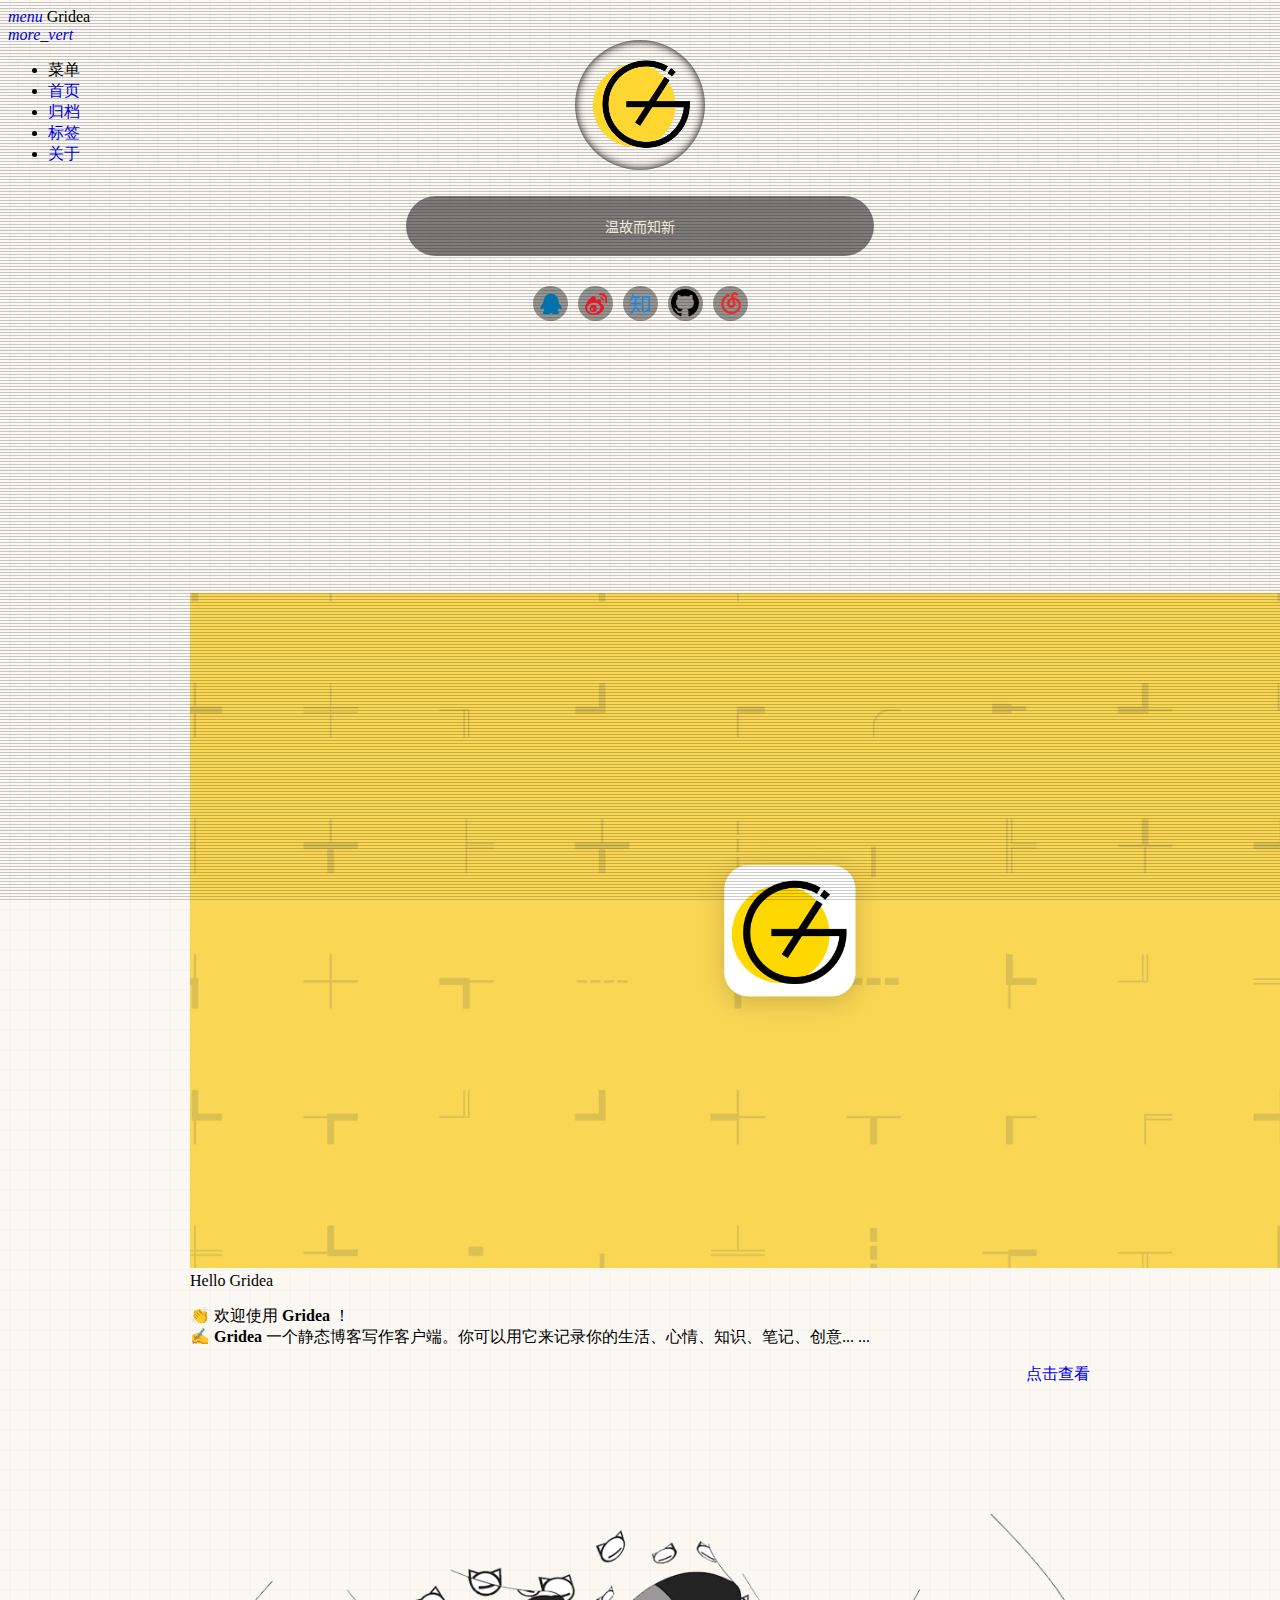
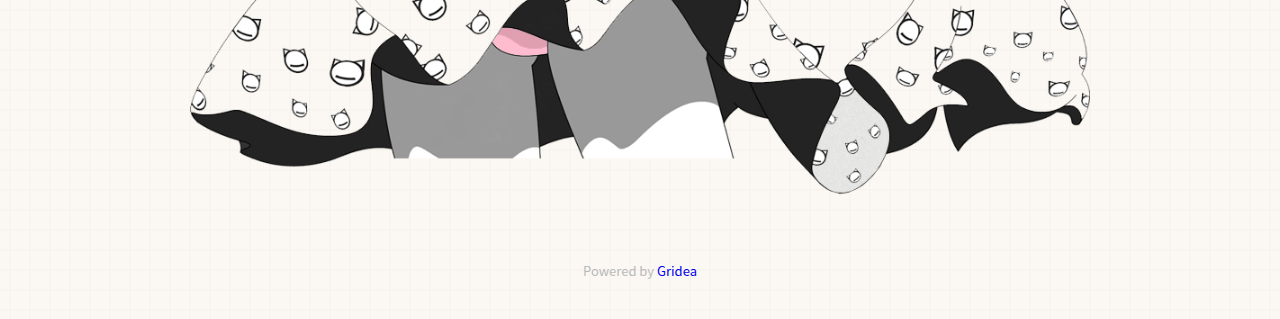
==== index.html @ 413b3cc8 "update from gridea: 2020-07-31 20:12:56" ====
<!DOCTYPE html>
<html lang="en">
<head>
    <meta charset="UTF-8">
    <title>Gridea</title>
    <meta name="viewport" content="width=device-width, initial-scale=1.0,maximum-scale=1.0, user-scalable=no"/>
    <meta http-equiv="X-UA-Compatible" content="IE=edge,chrome=1"/>
    <meta name="renderer" content="webkit">
    <meta http-equiv="Cache-Control" content="no-siteapp"/>
    <link rel="stylesheet" href="/styles/main.css">
    <link rel="stylesheet" href="//cdnjs.loli.net/ajax/libs/mdui/0.4.3/css/mdui.min.css">
    <link rel="stylesheet" href="/media/css/index.css">
    <link rel="stylesheet" href="/media/live2d/css/live2d.css" />
    
    <style>
        #centerbg{
            background-image: url(https://i.loli.net/2020/07/31/JaAkC8VSe7NzwIv.png);
        }
    </style>
</head>
<body class=" mdui-loaded">
<header class="mdui-toolbar mdui-color-theme mdui-appbar-fixed mdui-appbar-scroll-toolbar-hide" style="z-index: 1000">
    <a href="javascript:;" mdui-drawer="{target: '#left-drawer',overlay:true}" class="mdui-btn mdui-btn-icon"><i class="mdui-icon material-icons">menu</i></a>
    <span class="mdui-typo-title">Gridea</span>
    <div class="mdui-toolbar-spacer"></div>
<!--    <a href="javascript:history.go(0);" class="mdui-btn mdui-btn-icon"><i class="mdui-icon material-icons">search</i></a>-->
    <a href="javascript:;" class="mdui-btn mdui-btn-icon"><i class="mdui-icon material-icons">more_vert</i></a>
</header>
<div class="meteor">
    <div class="red" style="left:600px;"></div>
    <div class="orange" style="left:700px;"></div>
    <div class="yellow" style="left:900px;"></div>
    <div class="green" style="left:1100px;"></div>
    <div class="cyan" style="left:1260px;"></div>
    <div class="blue" style="left:1400px;"></div>
    <div class="purple" style="left:1500px;"></div>
    <div class="red" style="left:0px;"></div>
    <div class="orange" style="left:100px;"></div>
    <div class="yellow" style="left:300px;"></div>
    <div class="green" style="left:500px;"></div>
    <div class="cyan" style="left:660px;"></div>
    <div class="blue" style="left:800px;"></div>
    <div class="purple" style="left:900px;"></div>
    <div class="red" style="left:1200px;"></div>
    <div class="orange" style="left:1300px;"></div>
    <div class="yellow" style="left:1500px;"></div>
    <div class="green" style="left:1700px;"></div>
    <div class="cyan" style="left:1860px;"></div>
    <div class="blue" style="left:2000px;"></div>
    <div class="purple" style="left:2100px;"></div>
</div>
<div class="mdui-drawer mdui-color-white mdui-drawer-full-height mdui-drawer-close" id="left-drawer">
    <ul class="mdui-list">
        <li class="mdui-subheader">菜单</li>
        
        <li class="mdui-list-item mdui-ripple">
            <a href="/" class="mdui-list-item-content">首页</a>
        </li>
        
        <li class="mdui-list-item mdui-ripple">
            <a href="/archives" class="mdui-list-item-content">归档</a>
        </li>
        
        <li class="mdui-list-item mdui-ripple">
            <a href="/tags" class="mdui-list-item-content">标签</a>
        </li>
        
        <li class="mdui-list-item mdui-ripple">
            <a href="/post/about" class="mdui-list-item-content">关于</a>
        </li>
        
    </ul>
</div>

<div class="headertop filter-grid" style="height: auto">
    <figure id="centerbg" class="centerbg" style="">
        <div class="focusinfo">
            <div class="header-tou">
                <a href=">">
                    <img src="/images/avatar.png">
                </a>
            </div>
            <div class="header-info">
                <p>温故而知新</p>
            </div>
            <div class="top-social">
                
                <li>
                    <a href="&lt;a target=&#34;_blank&#34; href=&#34;http://wpa.qq.com/msgrd?v=3&amp;uin=3145743347&amp;site=qq&amp;menu=yes&#34;&gt;&lt;img border=&#34;0&#34; src=&#34;http://wpa.qq.com/pa?p=2:3145743347:51&#34; alt=&#34;点击这里给我发消息&#34; title=&#34;点击这里给我发消息&#34;/&gt;&lt;/a&gt;" target="_blank" title="Initiate chat ?">
                        <div class="www" id="qq"></div>
                    </a>
                </li>
                
                
                
                <li>
                    <a href="//weibo.com/Cancelleds" target="_blank" class="social-bili" title="weibo">
                        <div class="www" id="weibo"></div>
                    </a>
                </li>
                
                 
                <li>
                    <a href="zhihu.com/people/cancelled-77" target="_blank" class="social-bili" title="zhihu">
                        <div class="www" id="zhihu"></div>
                    </a>
                </li>
                
                
                
                <li>
                    <a href="https://github.com/REBIRTH-DEATH" target="_blank" class="social-wangyiyun" title="Twitter">
                        <div class="www" id="github"></div>
                    </a>
                </li>
                
                
                <li>
                    <a href="https://music.163.com/#/user/home?id=3219257647" target="_blank" class="social-wangyiyun" title="Twitter">
                        <div class="www" id="wangyiyun"></div>
                    </a>
                </li>
                
                

            </div>
        </div>
    </figure>
</div>
<div class="mdui-container">
    <div class="mdui-row mdui-row-gapless">
        <div class="k-container">
            <div class="head_card-offset"></div>
            <div class="head_card-offset"></div>
            
    <div class="mdui-card">
        <div class="mdui-card-media">
            <img src="https://rebirth-death.github.io/Blog.github.io//post-images/hello-gridea.png"/>
            <div class="mdui-card-media-covered">
                <div class="mdui-card-primary">
                    <div class="mdui-card-primary-title">Hello Gridea</div>
                    <div class="mdui-card-primary-subtitle"><p>👏  欢迎使用 <strong>Gridea</strong> ！<br>
✍️  <strong>Gridea</strong> 一个静态博客写作客户端。你可以用它来记录你的生活、心情、知识、笔记、创意... ...</p>
</div>
                </div>
                <div class="mdui-card-actions" style="float:right;">
                    <a href="https://rebirth-death.github.io/Blog.github.io/post/hello-gridea/" class="mdui-btn mdui-ripple mdui-ripple-white">点击查看</a>
                </div>
            </div>
        </div>
    </div>
    <div class="head_card-offset"></div>


        </div>
    </div>
    <div class="mdui-row">
    </div>
</div>
<footer class="mdui-container footer ">
    <div class="head_card-offset"></div>
    <div class="mdui-row mdui-row-gapless">
        <div class="k-container">
            <img width="100%" src="/media/img/skirt.png">
        </div>
    </div>

    <div class="site-info">
        Powered by <a href="https://github.com/getgridea/gridea" target="_blank">Gridea</a>
    </div>
</footer>
<div id="landlord" style="left:5px;bottom:0px;">
    <div class="message" style="opacity:0"></div>
    <canvas id="live2d" width="500" height="560" class="live2d"></canvas>
    <div class="live_talk_input_body">
        <div class="live_talk_input_name_body">
            <input name="name" type="text" class="live_talk_name white_input" id="AIuserName" autocomplete="off" placeholder="你的名字" />
        </div>
        <div class="live_talk_input_text_body">
            <input name="talk" type="text" class="live_talk_talk white_input" id="AIuserText" autocomplete="off" placeholder="要和我聊什么呀？"/>
            <button type="button" class="live_talk_send_btn" id="talk_send">发送</button>
        </div>
    </div>
    <input name="live_talk" id="live_talk" value="1" type="hidden" />
    <div class="live_ico_box">
        <div class="live_ico_item type_info" id="showInfoBtn"></div>
        <div class="live_ico_item type_talk" id="showTalkBtn"></div>
        <div class="live_ico_item type_music" id="musicButton"></div>
        <div class="live_ico_item type_youdu" id="youduButton"></div>
        <div class="live_ico_item type_quit" id="hideButton"></div>
        <input name="live_statu_val" id="live_statu_val" value="0" type="hidden" />
        <audio src="" style="display:none;" id="live2d_bgm" data-bgm="0" preload="none"></audio>
        <input name="live2dBGM" value="https://img.apa70.com/123.mp3" type="hidden">
        <input name="live2dBGM" value="https://img.apa70.com/123.mp3" type="hidden">
        <input id="duType" value="douqilai,l2d_caihong" type="hidden">
    </div>
</div>
<div id="open_live2d">召唤伊斯特瓦尔</div>
<script>
    var message_Path = '/media/live2d/';//资源目录，如果目录不对请更改
    var talkAPI = "";//如果有类似图灵机器人的聊天接口请填写接口路径
</script>
<!--<script src="/media/js/jquery-3.3.1.min.js"></script>-->
<script src="//apps.bdimg.com/libs/jquery/2.1.4/jquery.min.js"></script>
<script type="text/javascript" src="/media/live2d/js/live2d.js"></script>
<script type="text/javascript" src="/media/live2d/js/message.js"></script>

</body>
<script src="//cdnjs.loli.net/ajax/libs/mdui/0.4.3/js/mdui.min.js"></script>
<script src="/media/js/index.js"></script>
</html>
---- styles/main.css ----
body {
  background: #edeff0 url(../media/img/bg_01.jpg);
}
a {
  text-decoration: none;
}
.k-container {
  margin: 0 auto;
  width: 100%;
  max-width: 900px;
  flex-shrink: 0;
}
.head_card-offset {
  padding-top: 65px;
}
.site-info {
  position: relative;
  padding: 2.5%;
  text-align: center;
  font-size: 13px;
  color: #B9B9B9;
  font-family: -apple-system, BlinkMacSystemFont, Helvetica Neue, PingFang SC, Microsoft YaHei, Source Han Sans SC, Noto Sans CJK SC, WenQuanYi Micro Hei, sans-serif;
}
.doc-footer-nav {
  height: 96px;
}
.doc-footer-nav-left {
  text-align: left;
}
.doc-footer-nav-left,
.doc-footer-nav-right {
  height: 96px;
}
.doc-footer-nav-text {
  box-sizing: border-box;
  display: inline-block;
  font-size: 20px;
  font-weight: 500;
  -webkit-font-smoothing: antialiased;
  height: 100%;
  line-height: 24px;
  padding-top: 24px;
  width: 100%;
}
.doc-footer-nav-left .mdui-icon {
  float: left;
  margin-right: 10px;
}
.doc-footer-nav-text .mdui-icon {
  padding-top: 23px;
  width: 24px;
}
.doc-footer-nav-text .doc-footer-nav-direction {
  font-size: 15px;
  line-height: 18px;
  margin-bottom: 1px;
  opacity: 0.55;
}
.doc-footer-nav-left .doc-footer-nav-chapter {
  margin-left: 34px;
}
.doc-footer-nav-right .mdui-icon {
  float: right;
  margin-left: 10px;
}
.doc-footer-nav-right {
  text-align: right;
}
.doc-footer-nav-left,
.doc-footer-nav-right {
  height: 96px;
}
.doc-footer-nav-text {
  box-sizing: border-box;
  display: inline-block;
  font-size: 20px;
  font-weight: 500;
  -webkit-font-smoothing: antialiased;
  height: 100%;
  line-height: 24px;
  padding-top: 24px;
  width: 100%;
}
.doc-footer-nav-text .doc-footer-nav-direction {
  font-size: 15px;
  line-height: 18px;
  margin-bottom: 1px;
  opacity: 0.55;
}
.doc-footer-nav-right .doc-footer-nav-chapter {
  margin-right: 34px;
}

    .header {background-image: url(https://i.loli.net/2020/07/31/JaAkC8VSe7NzwIv.png);}
    .index-img{ background-image: url(https://i.loli.net/2020/07/31/JaAkC8VSe7NzwIv.png);}
    
      .v {
        display: none;
      }
---- media/css/index.css ----
.mdui-drawer{
    background-color: #edeff0;
    background: url(../img/bg_01.jpg);
}

.head_card-offset{
    padding-top: 65px;
}

/*.centerbg:before{
    content: ' ';
    position: fixed;
    z-index: -1;
    top: 0;
    right: 0;
    bottom: 0;
    left: 0;
    background: url(../img/centerbg.jpg) center 0 no-repeat;
    background-size: cover;
}*/

.centerbg{
    background-image: url(../img/centerbg.jpg);
    margin:0;
    background-attachment: fixed;
    background-size: cover;
    background-position: 80%;
}

.focusinfo {
    position: relative;
    max-width: 800px;
    padding: 0 10px;
    top: 49.3%;
    left: 50%;
    /*transform: translate(-50%,-50%);*/
    -webkit-transform: translate(-50%, -50%);
    text-align: center;
    z-index: 99;
    /*-webkit-transition: .4s ease all;*/
    /*-moz-transition: .4s ease all;*/
    /*-o-transition: .4s ease all;*/
    transition: .4s ease all;
}

.focusinfo .header-tou img {
    box-shadow: inset 0 0 10px #000;
    padding: 5px;
    opacity: 1;
    transform: rotate(0deg);
    -webkit-transform: rotate(0deg);
    -moz-transform: rotate(0deg);
    -o-transform: rotate(0deg);
    -ms-transform: rotate(0deg);
    transition: all ease 1s;
    -webkit-transition: all ease 1s;
    -moz-transition: all ease 1s;
    -o-transition: all ease 1s;
    width: 130px;
    height: auto;
    padding: 2px;
    border-radius: 100%;
}

.header-info {
    width: 60%;
    margin: auto;
    font-size: 14px;
    color: #EAEADF;
    background: rgba(0, 0, 0, 0.5);
    padding: 15px 25px;
    margin-top: 22px;
    font-family: -apple-system,BlinkMacSystemFont,Helvetica Neue,PingFang SC,Microsoft YaHei,Source Han Sans SC,Noto Sans CJK SC,WenQuanYi Micro Hei,sans-serif;
    letter-spacing: 0;
    line-height: 30px;
    border-radius: 50px;
}

.header-info p {
    margin: 0;
}

.top-social {
    height: 32px;
    margin-top: 30px;
    margin-left: 10px;
    list-style: none;
    display: inline-block;
    font-family: -apple-system,BlinkMacSystemFont,Helvetica Neue,PingFang SC,Microsoft YaHei,Source Han Sans SC,Noto Sans CJK SC,WenQuanYi Micro Hei,sans-serif;
}

.top-social li {
    float: left;
    margin-right: 10px;
}

.www {
    width: 35px;
    height: 35px;
    background: rgba(0,0,0,0.4);
    border-radius: 100%;
}

*{
    box-sizing: border-box;
}

#qq {
    background-image: url(../img/icons.png);
    background-position: -290px -35px;
}

#bilibili {
    background-image: url(../img/icons.png);
    background-position: -150px 0px;
}
#zhihu{
    background-image: url(../img/icons.png);
    background-position: -223px -144px;
}
#steam {
    background-image: url(../img/icons.png);
    background-position: -150px -144px;
}
#weibo{
    background-image: url(../img/icons.png);
    background-position: -185px -70px;
}

#github{
    background-image: url(../img/icons.png);
    background-position: -258px -144px
}

#wangyiyun{
    background-image: url(../img/icons.png);
    background-position: -291px -144px
}

#qidian{
    background-image: url(../img/icons.png);
    background-position: -322px -144px
}

.site-info {
    position: relative;
    padding: 2.5%;
    text-align: center;
    font-size: 13px;
    color: #B9B9B9;
    font-family: -apple-system,BlinkMacSystemFont,Helvetica Neue,PingFang SC,Microsoft YaHei,Source Han Sans SC,Noto Sans CJK SC,WenQuanYi Micro Hei,sans-serif;

}

.headertop.filter-grid::before
{
    content: "";
    position: absolute;
    top: 0;
    bottom: 0;
    left: 0;
    right: 0;
    z-index: 3;
    background-attachment: fixed;
    background-image: url(../img/grid.png);
}

/* 首页流星 */
.meteor {
    width: 100%;
    height: 100vh;
    position: absolute;
    top: 0;
    left: 0;
    overflow: hidden;
}
.meteor div {
    width:4px;
    height:4px;
    position:relative;
    border-radius:4px;
    opacity:0;
    z-index: 11;
}
.meteor div:after {
    width:100px;
    height:100px;
    content:"";
    display:block;
    transform:rotate(45deg);
    position:relative;
    top:-48px;
    left:22px
}
.meteor .red {
    background:#ff3030;
    top:0;
    left:600px;
    animation:meteor 1.95s infinite linear;
    animation-delay:.15s;
}
.meteor .red:after {
    border-left:1px solid #ff3030
}
.meteor .orange {
    background:#cd6600;
    top:30px;
    left:700px;
    animation:meteor 2.25s infinite linear;
    animation-delay:.35s;
}
.meteor .orange:after {
    border-left:1px solid #cd6600
}
.meteor .yellow {
    background:#ffd700;
    top:20px;
    left:900px;
    animation:meteor 2s infinite linear;
    animation-delay:.55s
}
.meteor .yellow:after {
    border-left:1px solid #ffd700
}
.meteor .green {
    background:#7fff00;
    top:0;
    left:1100px;
    animation:meteor 2.3s infinite linear;
    animation-delay:.75s
}
.meteor .green:after {
    border-left:1px solid #7fff00
}
.meteor .cyan {
    background:#6ca6cd;
    top:30px;
    left:1260px;
    animation:meteor 2.05s infinite linear;
    animation-delay:.95s
}
.meteor .cyan:after {
    border-left:1px solid #6ca6cd
}
.meteor .blue {
    background:#4169e1;
    top:40px;
    left:1400px;
    animation:meteor 1.55s infinite linear;
    animation-delay:1.15s
}
.meteor .blue:after {
    border-left:1px solid #4169e1
}
.meteor .purple {
    background:#9932cc;
    top:20px;
    left:1500px;
    animation:meteor 2.3s infinite linear;
    animation-delay:1.85s
}
.meteor .purple:after {
    border-left:1px solid #9932cc
}
@keyframes meteor {
    0% {
        opacity:0;
        transform:scale(0) translate(0, 0)
    }
    50% {
        opacity:1;
        transform:scale(1) translate(-30vh, 30vh)
    }
    100% {
        opacity:0;
        transform:scale(1) translate(-100vh, 100vh)
    }
}

/*
    background-image: url(https://myblogpic.b0.upaiyun.com/2018/04/2018040713220825.jpg);
    height: 973px;
    margin: 0;
    height: 300px;
    background-attachment: scroll;
    background-size: cover;
*/
---- media/live2d/css/live2d.css ----
#landlord {
    user-select: none;
    position: fixed;
    left: 5px;
    bottom: 0;
    width: 250px;
    height: 280px;
    z-index: 10000;
    font-size: 0;
    /*transition: all .3s ease-in-out;*/
	display:none;
}
#open_live2d{
	border: 2px solid rgba(75,127,199,0.9);
    border-radius: 2px;
    background-color: rgba(74, 59, 114,0.9);
	padding:2px 10px;
	color:#fff;
	height:24px;
	line-height:24px;
	font-size:12px;
	position:fixed;
	right:5px;
	bottom:5px;
	z-index:10000;
	cursor:pointer;
	display:none;
}
#showInfoBtn{
 	display:none;
}
#live2d {
	width: 250px;
    height: 280px;
    position: relative;
	z-index:3;
}

.message {
    opacity: 0;
    color: #fff;
	box-sizing: border-box;
    width: 250px;
    height: auto;
    margin: auto;
    padding: 7px;
    bottom: 280px;
    left: 0px;
    text-align: center;
    border: 2px solid rgba(75,127,199,0.9);
    border-radius: 5px;
    background-color: rgba(74, 59, 114,0.9);
    font-size: 13px;
    font-weight: 400;
    text-overflow: ellipsis;
    text-transform: uppercase;
    overflow: hidden;
    position: absolute;
    /*animation-delay: 5s;
    animation-duration: 50s;
    animation-iteration-count: infinite;
    animation-name: shake;
    animation-timing-function: ease-in-out;*/
}
.live_talk_input_body{
	position:absolute;
	bottom:15px;
	left:0;
	width:250px;
	display:none;
	z-index:4;
}
.live_talk_input_text_body{
	width:250px;
	box-sizing:border-box;
	height:28px;
	border: 2px solid rgb(223, 179, 241);
    border-radius: 5px;
    background-color: rgba(74, 59, 114,0.9);
}
.live_talk_input_name_body{
	width:70px;
	box-sizing:border-box;
	height:24px;
	border: 2px solid rgb(223, 179, 241);
    border-radius: 5px;
    background-color: rgba(74, 59, 114,0.9);
	margin-bottom:3px;
}
.live_talk_name{
	background-color:transparent;
	border:0px;
	margin:0;
	width:66px;
	height:20px;
	line-height:20px;
	text-align:center;
	font-size:12px;
	color:#fff;
	outline:none;
	box-sizing:border-box;
	padding:0 3px;
}
.live_talk_talk{
	background-color:transparent;
	border:0px;
	margin:0;
	width:206px;
	height:24px;
	line-height:24px;
	text-align:left;
	font-size:12px;
	color:#fff;
	outline:none;
	box-sizing:border-box;
	padding:0 3px;
	float:left;
}
.live_talk_send_btn{
	background-color:transparent;
	color:#fff;
	border:0px;
	cursor:pointer;
	padding:0 4px;
	border-left:1px solid #fff;
	font-size:12px;
	float:right;
	height:18px;
	line-height:18px;
	outline:none;
	margin:3px 0 0 0;
}
.white_input:-moz-placeholder { /* Mozilla Firefox 4 to 18 */
    color: #E4E4E4;  
	opacity: 1;
}
 
.white_input::-moz-placeholder {  /* Mozilla Firefox 19+*/ 
    color: #E4E4E4;
	opacity: 1;
}
 
.white_input:-ms-input-placeholder {
    color: #E4E4E4;
}
 
.white_input::-webkit-input-placeholder {
    color: #E4E4E4;
}


.hide-button {
    position: absolute;
    top: 10px;
    right: 0;
    /* bottom: 30px; */
    display: none;
    overflow: hidden;
    /* padding: 4px; */
    width: 60px;
    height: 20px;
    border: 1px solid rgba(255,137,255,.4);
    border-radius: 12px;
    background: rgba(255,137,255,.2);
    box-shadow: 0 3px 15px 2px rgba(255,137,255,.4);
    text-align: center;
    font-size: 12px;
    cursor: pointer;
}

.hide-button:hover {
    border: 1px solid #f4a7b9;
    background: #f4f6f8;
}
.live_ico_box{
	width:15px;
	position:absolute;
	z-index:5;
	right:0;
	top:10px;
	opacity:0.9;
}
.live_ico_item{
	width:15px;
	height: 20px;
	cursor:pointer;
	background-position:center center;
	background-repeat:no-repeat;
	background-size:15px;
}
.live_ico_item.type_talk{
	background-image:url(../images/talk.png);
}
.live_ico_item.type_quit{
	background-image:url(../images/quite.png);
}
.live_ico_item.type_info{
	background-image:url(../images/info.png);
}
.live_ico_item.type_music{
	background-image:url(../images/music.png);
}
.live_ico_item.type_youdu{
	background-image:url(../images/youdu.png);
}
.live_ico_item.type_music.play{
	background-image:url(../images/pasue.png);
}
.live_ico_item.type_youdu.doudong{
    -webkit-animation-name: shake-little;
    -ms-animation-name: shake-little;
    animation-name: shake-little;
    -webkit-animation-duration: 100ms;
    -ms-animation-duration: 100ms;
    animation-duration: 100ms;
    -webkit-animation-iteration-count: infinite;
    -ms-animation-iteration-count: infinite;
    animation-iteration-count: infinite;
    -webkit-animation-timing-function: ease-in-out;
    -ms-animation-timing-function: ease-in-out;
    animation-timing-function: ease-in-out;
    -webkit-animation-delay: 0s;
    -ms-animation-delay: 0s;
    animation-delay: 0s;
    -webkit-animation-play-state: running;
    -ms-animation-play-state: running;
    animation-play-state: running
}
.douqilai,.douqilai *{
    animation: shake-it .5s reverse infinite cubic-bezier(0.68, -0.55, 0.27, 1.55);
}
.l2d_caihong{
    animation: rainbow 1.5s infinite;
}
@media (max-width: 860px) {
    #landlord {
        display: none!important;
    }
}

@keyframes shake {
    2% {
        transform: translate(0.5px, -1.5px) rotate(-0.5deg);
    }

    4% {
        transform: translate(0.5px, 1.5px) rotate(1.5deg);
    }

    6% {
        transform: translate(1.5px, 1.5px) rotate(1.5deg);
    }

    8% {
        transform: translate(2.5px, 1.5px) rotate(0.5deg);
    }

    10% {
        transform: translate(0.5px, 2.5px) rotate(0.5deg);
    }

    12% {
        transform: translate(1.5px, 1.5px) rotate(0.5deg);
    }

    14% {
        transform: translate(0.5px, 0.5px) rotate(0.5deg);
    }

    16% {
        transform: translate(-1.5px, -0.5px) rotate(1.5deg);
    }

    18% {
        transform: translate(0.5px, 0.5px) rotate(1.5deg);
    }

    20% {
        transform: translate(2.5px, 2.5px) rotate(1.5deg);
    }

    22% {
        transform: translate(0.5px, -1.5px) rotate(1.5deg);
    }

    24% {
        transform: translate(-1.5px, 1.5px) rotate(-0.5deg);
    }

    26% {
        transform: translate(1.5px, 0.5px) rotate(1.5deg);
    }

    28% {
        transform: translate(-0.5px, -0.5px) rotate(-0.5deg);
    }

    30% {
        transform: translate(1.5px, -0.5px) rotate(-0.5deg);
    }

    32% {
        transform: translate(2.5px, -1.5px) rotate(1.5deg);
    }

    34% {
        transform: translate(2.5px, 2.5px) rotate(-0.5deg);
    }

    36% {
        transform: translate(0.5px, -1.5px) rotate(0.5deg);
    }

    38% {
        transform: translate(2.5px, -0.5px) rotate(-0.5deg);
    }

    40% {
        transform: translate(-0.5px, 2.5px) rotate(0.5deg);
    }

    42% {
        transform: translate(-1.5px, 2.5px) rotate(0.5deg);
    }

    44% {
        transform: translate(-1.5px, 1.5px) rotate(0.5deg);
    }

    46% {
        transform: translate(1.5px, -0.5px) rotate(-0.5deg);
    }

    48% {
        transform: translate(2.5px, -0.5px) rotate(0.5deg);
    }

    50% {
        transform: translate(-1.5px, 1.5px) rotate(0.5deg);
    }

    52% {
        transform: translate(-0.5px, 1.5px) rotate(0.5deg);
    }

    54% {
        transform: translate(-1.5px, 1.5px) rotate(0.5deg);
    }

    56% {
        transform: translate(0.5px, 2.5px) rotate(1.5deg);
    }

    58% {
        transform: translate(2.5px, 2.5px) rotate(0.5deg);
    }

    60% {
        transform: translate(2.5px, -1.5px) rotate(1.5deg);
    }

    62% {
        transform: translate(-1.5px, 0.5px) rotate(1.5deg);
    }

    64% {
        transform: translate(-1.5px, 1.5px) rotate(1.5deg);
    }

    66% {
        transform: translate(0.5px, 2.5px) rotate(1.5deg);
    }

    68% {
        transform: translate(2.5px, -1.5px) rotate(1.5deg);
    }

    70% {
        transform: translate(2.5px, 2.5px) rotate(0.5deg);
    }

    72% {
        transform: translate(-0.5px, -1.5px) rotate(1.5deg);
    }

    74% {
        transform: translate(-1.5px, 2.5px) rotate(1.5deg);
    }

    76% {
        transform: translate(-1.5px, 2.5px) rotate(1.5deg);
    }

    78% {
        transform: translate(-1.5px, 2.5px) rotate(0.5deg);
    }

    80% {
        transform: translate(-1.5px, 0.5px) rotate(-0.5deg);
    }

    82% {
        transform: translate(-1.5px, 0.5px) rotate(-0.5deg);
    }

    84% {
        transform: translate(-0.5px, 0.5px) rotate(1.5deg);
    }

    86% {
        transform: translate(2.5px, 1.5px) rotate(0.5deg);
    }

    88% {
        transform: translate(-1.5px, 0.5px) rotate(1.5deg);
    }

    90% {
        transform: translate(-1.5px, -0.5px) rotate(-0.5deg);
    }

    92% {
        transform: translate(-1.5px, -1.5px) rotate(1.5deg);
    }

    94% {
        transform: translate(0.5px, 0.5px) rotate(-0.5deg);
    }

    96% {
        transform: translate(2.5px, -0.5px) rotate(-0.5deg);
    }

    98% {
        transform: translate(-1.5px, -1.5px) rotate(-0.5deg);
    }

    0%, 100% {
        transform: translate(0, 0) rotate(0);
    }
}

@keyframes quan {
      0%   { transform:rotate(0);
             animation-timing-function:linear; }
      100% { transform:rotate(360deg); }
}
@-webkit-keyframes quan {
      0%   { -webkit-transform:rotate(0);
             -webkit-animation-timing-function:linear; }
      100% { -webkit-transform:rotate(360deg); }
}
@-moz-keyframes quan {
      0%   { -moz-transform:rotate(0);
             -moz-animation-timing-function:linear; }
      100% { -moz-transform:rotate(360deg); }
}
@-o-keyframes quan {
      0%   { -o-transform:rotate(0);
             -o-animation-timing-function:linear; }
      100% { -o-transform:rotate(360deg); }
}
@-ms-keyframes quan {
      0%   { -ms-transform:rotate(0);
             -ms-animation-timing-function:linear; }
      100% { -ms-transform:rotate(360deg); }
}
@-webkit-keyframes shake-little {
    0% {
        -webkit-transform: translate(0px, 0px) rotate(0deg)
    }
    2% {
        -webkit-transform: translate(-1px, 0px) rotate(-0.5deg)
    }
    4% {
        -webkit-transform: translate(-1px, -1px) rotate(-0.5deg)
    }
    6% {
        -webkit-transform: translate(-1px, -1px) rotate(-0.5deg)
    }
    8% {
        -webkit-transform: translate(0px, 0px) rotate(-0.5deg)
    }
    10% {
        -webkit-transform: translate(0px, -1px) rotate(-0.5deg)
    }
    12% {
        -webkit-transform: translate(-1px, 0px) rotate(-0.5deg)
    }
    14% {
        -webkit-transform: translate(-1px, -1px) rotate(-0.5deg)
    }
    16% {
        -webkit-transform: translate(0px, 0px) rotate(-0.5deg)
    }
    18% {
        -webkit-transform: translate(-1px, -1px) rotate(-0.5deg)
    }
    20% {
        -webkit-transform: translate(-1px, -1px) rotate(-0.5deg)
    }
    22% {
        -webkit-transform: translate(0px, -1px) rotate(-0.5deg)
    }
    24% {
        -webkit-transform: translate(0px, 0px) rotate(-0.5deg)
    }
    26% {
        -webkit-transform: translate(-1px, -1px) rotate(-0.5deg)
    }
    28% {
        -webkit-transform: translate(-1px, -1px) rotate(-0.5deg)
    }
    30% {
        -webkit-transform: translate(-1px, -1px) rotate(-0.5deg)
    }
    32% {
        -webkit-transform: translate(0px, -1px) rotate(-0.5deg)
    }
    34% {
        -webkit-transform: translate(-1px, -1px) rotate(-0.5deg)
    }
    36% {
        -webkit-transform: translate(0px, -1px) rotate(-0.5deg)
    }
    38% {
        -webkit-transform: translate(-1px, 0px) rotate(-0.5deg)
    }
    40% {
        -webkit-transform: translate(0px, 0px) rotate(-0.5deg)
    }
    42% {
        -webkit-transform: translate(-1px, -1px) rotate(-0.5deg)
    }
    44% {
        -webkit-transform: translate(-1px, 0px) rotate(-0.5deg)
    }
    46% {
        -webkit-transform: translate(0px, 0px) rotate(-0.5deg)
    }
    48% {
        -webkit-transform: translate(-1px, -1px) rotate(-0.5deg)
    }
    50% {
        -webkit-transform: translate(0px, 0px) rotate(-0.5deg)
    }
    52% {
        -webkit-transform: translate(0px, 0px) rotate(-0.5deg)
    }
    54% {
        -webkit-transform: translate(0px, 0px) rotate(-0.5deg)
    }
    56% {
        -webkit-transform: translate(-1px, 0px) rotate(-0.5deg)
    }
    58% {
        -webkit-transform: translate(0px, -1px) rotate(-0.5deg)
    }
    60% {
        -webkit-transform: translate(-1px, -1px) rotate(-0.5deg)
    }
    62% {
        -webkit-transform: translate(-1px, -1px) rotate(-0.5deg)
    }
    64% {
        -webkit-transform: translate(-1px, 0px) rotate(-0.5deg)
    }
    66% {
        -webkit-transform: translate(0px, 0px) rotate(-0.5deg)
    }
    68% {
        -webkit-transform: translate(-1px, 0px) rotate(-0.5deg)
    }
    70% {
        -webkit-transform: translate(0px, -1px) rotate(-0.5deg)
    }
    72% {
        -webkit-transform: translate(0px, -1px) rotate(-0.5deg)
    }
    74% {
        -webkit-transform: translate(-1px, -1px) rotate(-0.5deg)
    }
    76% {
        -webkit-transform: translate(0px, 0px) rotate(-0.5deg)
    }
    78% {
        -webkit-transform: translate(0px, -1px) rotate(-0.5deg)
    }
    80% {
        -webkit-transform: translate(0px, -1px) rotate(-0.5deg)
    }
    82% {
        -webkit-transform: translate(-1px, 0px) rotate(-0.5deg)
    }
    84% {
        -webkit-transform: translate(-1px, 0px) rotate(-0.5deg)
    }
    86% {
        -webkit-transform: translate(0px, 0px) rotate(-0.5deg)
    }
    88% {
        -webkit-transform: translate(0px, 0px) rotate(-0.5deg)
    }
    90% {
        -webkit-transform: translate(-1px, -1px) rotate(-0.5deg)
    }
    92% {
        -webkit-transform: translate(0px, 0px) rotate(-0.5deg)
    }
    94% {
        -webkit-transform: translate(0px, 0px) rotate(-0.5deg)
    }
    96% {
        -webkit-transform: translate(-1px, -1px) rotate(-0.5deg)
    }
    98% {
        -webkit-transform: translate(0px, 0px) rotate(-0.5deg)
    }
}
@-ms-keyframes shake-little {
    0% {
        -ms-transform: translate(0px, 0px) rotate(0deg)
    }
    2% {
        -ms-transform: translate(0px, 0px) rotate(-0.5deg)
    }
    4% {
        -ms-transform: translate(0px, 0px) rotate(-0.5deg)
    }
    6% {
        -ms-transform: translate(-1px, 0px) rotate(-0.5deg)
    }
    8% {
        -ms-transform: translate(0px, -1px) rotate(-0.5deg)
    }
    10% {
        -ms-transform: translate(0px, 0px) rotate(-0.5deg)
    }
    12% {
        -ms-transform: translate(0px, -1px) rotate(-0.5deg)
    }
    14% {
        -ms-transform: translate(0px, -1px) rotate(-0.5deg)
    }
    16% {
        -ms-transform: translate(0px, 0px) rotate(-0.5deg)
    }
    18% {
        -ms-transform: translate(0px, 0px) rotate(-0.5deg)
    }
    20% {
        -ms-transform: translate(-1px, 0px) rotate(-0.5deg)
    }
    22% {
        -ms-transform: translate(-1px, -1px) rotate(-0.5deg)
    }
    24% {
        -ms-transform: translate(-1px, 0px) rotate(-0.5deg)
    }
    26% {
        -ms-transform: translate(-1px, 0px) rotate(-0.5deg)
    }
    28% {
        -ms-transform: translate(0px, -1px) rotate(-0.5deg)
    }
    30% {
        -ms-transform: translate(0px, -1px) rotate(-0.5deg)
    }
    32% {
        -ms-transform: translate(0px, -1px) rotate(-0.5deg)
    }
    34% {
        -ms-transform: translate(0px, -1px) rotate(-0.5deg)
    }
    36% {
        -ms-transform: translate(0px, -1px) rotate(-0.5deg)
    }
    38% {
        -ms-transform: translate(-1px, 0px) rotate(-0.5deg)
    }
    40% {
        -ms-transform: translate(0px, -1px) rotate(-0.5deg)
    }
    42% {
        -ms-transform: translate(-1px, -1px) rotate(-0.5deg)
    }
    44% {
        -ms-transform: translate(-1px, -1px) rotate(-0.5deg)
    }
    46% {
        -ms-transform: translate(0px, -1px) rotate(-0.5deg)
    }
    48% {
        -ms-transform: translate(0px, -1px) rotate(-0.5deg)
    }
    50% {
        -ms-transform: translate(-1px, 0px) rotate(-0.5deg)
    }
    52% {
        -ms-transform: translate(-1px, -1px) rotate(-0.5deg)
    }
    54% {
        -ms-transform: translate(-1px, 0px) rotate(-0.5deg)
    }
    56% {
        -ms-transform: translate(0px, -1px) rotate(-0.5deg)
    }
    58% {
        -ms-transform: translate(0px, -1px) rotate(-0.5deg)
    }
    60% {
        -ms-transform: translate(-1px, 0px) rotate(-0.5deg)
    }
    62% {
        -ms-transform: translate(0px, -1px) rotate(-0.5deg)
    }
    64% {
        -ms-transform: translate(-1px, 0px) rotate(-0.5deg)
    }
    66% {
        -ms-transform: translate(-1px, -1px) rotate(-0.5deg)
    }
    68% {
        -ms-transform: translate(0px, 0px) rotate(-0.5deg)
    }
    70% {
        -ms-transform: translate(-1px, 0px) rotate(-0.5deg)
    }
    72% {
        -ms-transform: translate(-1px, 0px) rotate(-0.5deg)
    }
    74% {
        -ms-transform: translate(-1px, -1px) rotate(-0.5deg)
    }
    76% {
        -ms-transform: translate(-1px, 0px) rotate(-0.5deg)
    }
    78% {
        -ms-transform: translate(-1px, 0px) rotate(-0.5deg)
    }
    80% {
        -ms-transform: translate(0px, -1px) rotate(-0.5deg)
    }
    82% {
        -ms-transform: translate(-1px, -1px) rotate(-0.5deg)
    }
    84% {
        -ms-transform: translate(0px, -1px) rotate(-0.5deg)
    }
    86% {
        -ms-transform: translate(0px, -1px) rotate(-0.5deg)
    }
    88% {
        -ms-transform: translate(0px, -1px) rotate(-0.5deg)
    }
    90% {
        -ms-transform: translate(-1px, -1px) rotate(-0.5deg)
    }
    92% {
        -ms-transform: translate(0px, 0px) rotate(-0.5deg)
    }
    94% {
        -ms-transform: translate(0px, -1px) rotate(-0.5deg)
    }
    96% {
        -ms-transform: translate(-1px, 0px) rotate(-0.5deg)
    }
    98% {
        -ms-transform: translate(0px, -1px) rotate(-0.5deg)
    }
}
@keyframes shake-little {
    0% {
        transform: translate(0px, 0px) rotate(0deg)
    }
    2% {
        transform: translate(-1px, -1px) rotate(-0.5deg)
    }
    4% {
        transform: translate(-1px, -1px) rotate(-0.5deg)
    }
    6% {
        transform: translate(0px, 0px) rotate(-0.5deg)
    }
    8% {
        transform: translate(0px, -1px) rotate(-0.5deg)
    }
    10% {
        transform: translate(-1px, -1px) rotate(-0.5deg)
    }
    12% {
        transform: translate(0px, 0px) rotate(-0.5deg)
    }
    14% {
        transform: translate(0px, 0px) rotate(-0.5deg)
    }
    16% {
        transform: translate(0px, -1px) rotate(-0.5deg)
    }
    18% {
        transform: translate(0px, 0px) rotate(-0.5deg)
    }
    20% {
        transform: translate(-1px, -1px) rotate(-0.5deg)
    }
    22% {
        transform: translate(-1px, -1px) rotate(-0.5deg)
    }
    24% {
        transform: translate(-1px, -1px) rotate(-0.5deg)
    }
    26% {
        transform: translate(-1px, 0px) rotate(-0.5deg)
    }
    28% {
        transform: translate(0px, -1px) rotate(-0.5deg)
    }
    30% {
        transform: translate(0px, -1px) rotate(-0.5deg)
    }
    32% {
        transform: translate(0px, 0px) rotate(-0.5deg)
    }
    34% {
        transform: translate(0px, -1px) rotate(-0.5deg)
    }
    36% {
        transform: translate(-1px, 0px) rotate(-0.5deg)
    }
    38% {
        transform: translate(-1px, -1px) rotate(-0.5deg)
    }
    40% {
        transform: translate(0px, 0px) rotate(-0.5deg)
    }
    42% {
        transform: translate(-1px, -1px) rotate(-0.5deg)
    }
    44% {
        transform: translate(-1px, 0px) rotate(-0.5deg)
    }
    46% {
        transform: translate(-1px, -1px) rotate(-0.5deg)
    }
    48% {
        transform: translate(0px, -1px) rotate(-0.5deg)
    }
    50% {
        transform: translate(0px, -1px) rotate(-0.5deg)
    }
    52% {
        transform: translate(0px, 0px) rotate(-0.5deg)
    }
    54% {
        transform: translate(-1px, 0px) rotate(-0.5deg)
    }
    56% {
        transform: translate(0px, 0px) rotate(-0.5deg)
    }
    58% {
        transform: translate(0px, 0px) rotate(-0.5deg)
    }
    60% {
        transform: translate(0px, 0px) rotate(-0.5deg)
    }
    62% {
        transform: translate(0px, -1px) rotate(-0.5deg)
    }
    64% {
        transform: translate(0px, 0px) rotate(-0.5deg)
    }
    66% {
        transform: translate(-1px, -1px) rotate(-0.5deg)
    }
    68% {
        transform: translate(0px, -1px) rotate(-0.5deg)
    }
    70% {
        transform: translate(0px, 0px) rotate(-0.5deg)
    }
    72% {
        transform: translate(-1px, -1px) rotate(-0.5deg)
    }
    74% {
        transform: translate(-1px, -1px) rotate(-0.5deg)
    }
    76% {
        transform: translate(-1px, 0px) rotate(-0.5deg)
    }
    78% {
        transform: translate(0px, 0px) rotate(-0.5deg)
    }
    80% {
        transform: translate(0px, -1px) rotate(-0.5deg)
    }
    82% {
        transform: translate(-1px, 0px) rotate(-0.5deg)
    }
    84% {
        transform: translate(-1px, -1px) rotate(-0.5deg)
    }
    86% {
        transform: translate(0px, -1px) rotate(-0.5deg)
    }
    88% {
        transform: translate(0px, 0px) rotate(-0.5deg)
    }
    90% {
        transform: translate(-1px, -1px) rotate(-0.5deg)
    }
    92% {
        transform: translate(-1px, 0px) rotate(-0.5deg)
    }
    94% {
        transform: translate(-1px, 0px) rotate(-0.5deg)
    }
    96% {
        transform: translate(0px, -1px) rotate(-0.5deg)
    }
    98% {
        transform: translate(0px, -1px) rotate(-0.5deg)
    }
}
@keyframes shake-it{
    0%{
        text-shadow: 0 0 rgba(0, 255, 255, .5), 0 0 rgba(255, 0, 0, .5);
    }
    25%{
        text-shadow: -2px 0 rgba(0, 255, 255, .5), 2px 0 rgba(255, 0, 0, .5);
    }
    50%{
        text-shadow: -5px 0 rgba(0, 255, 255, .5), 3px 0 rgba(255, 0, 0, .5);
    }
    100%{
        text-shadow: 3px 0 rgba(0, 255, 255, .5), 5px 0 rgba(255, 0, 0, .5);
    }
}
@keyframes rainbow {
    100% { filter: hue-rotate(360deg); }
}
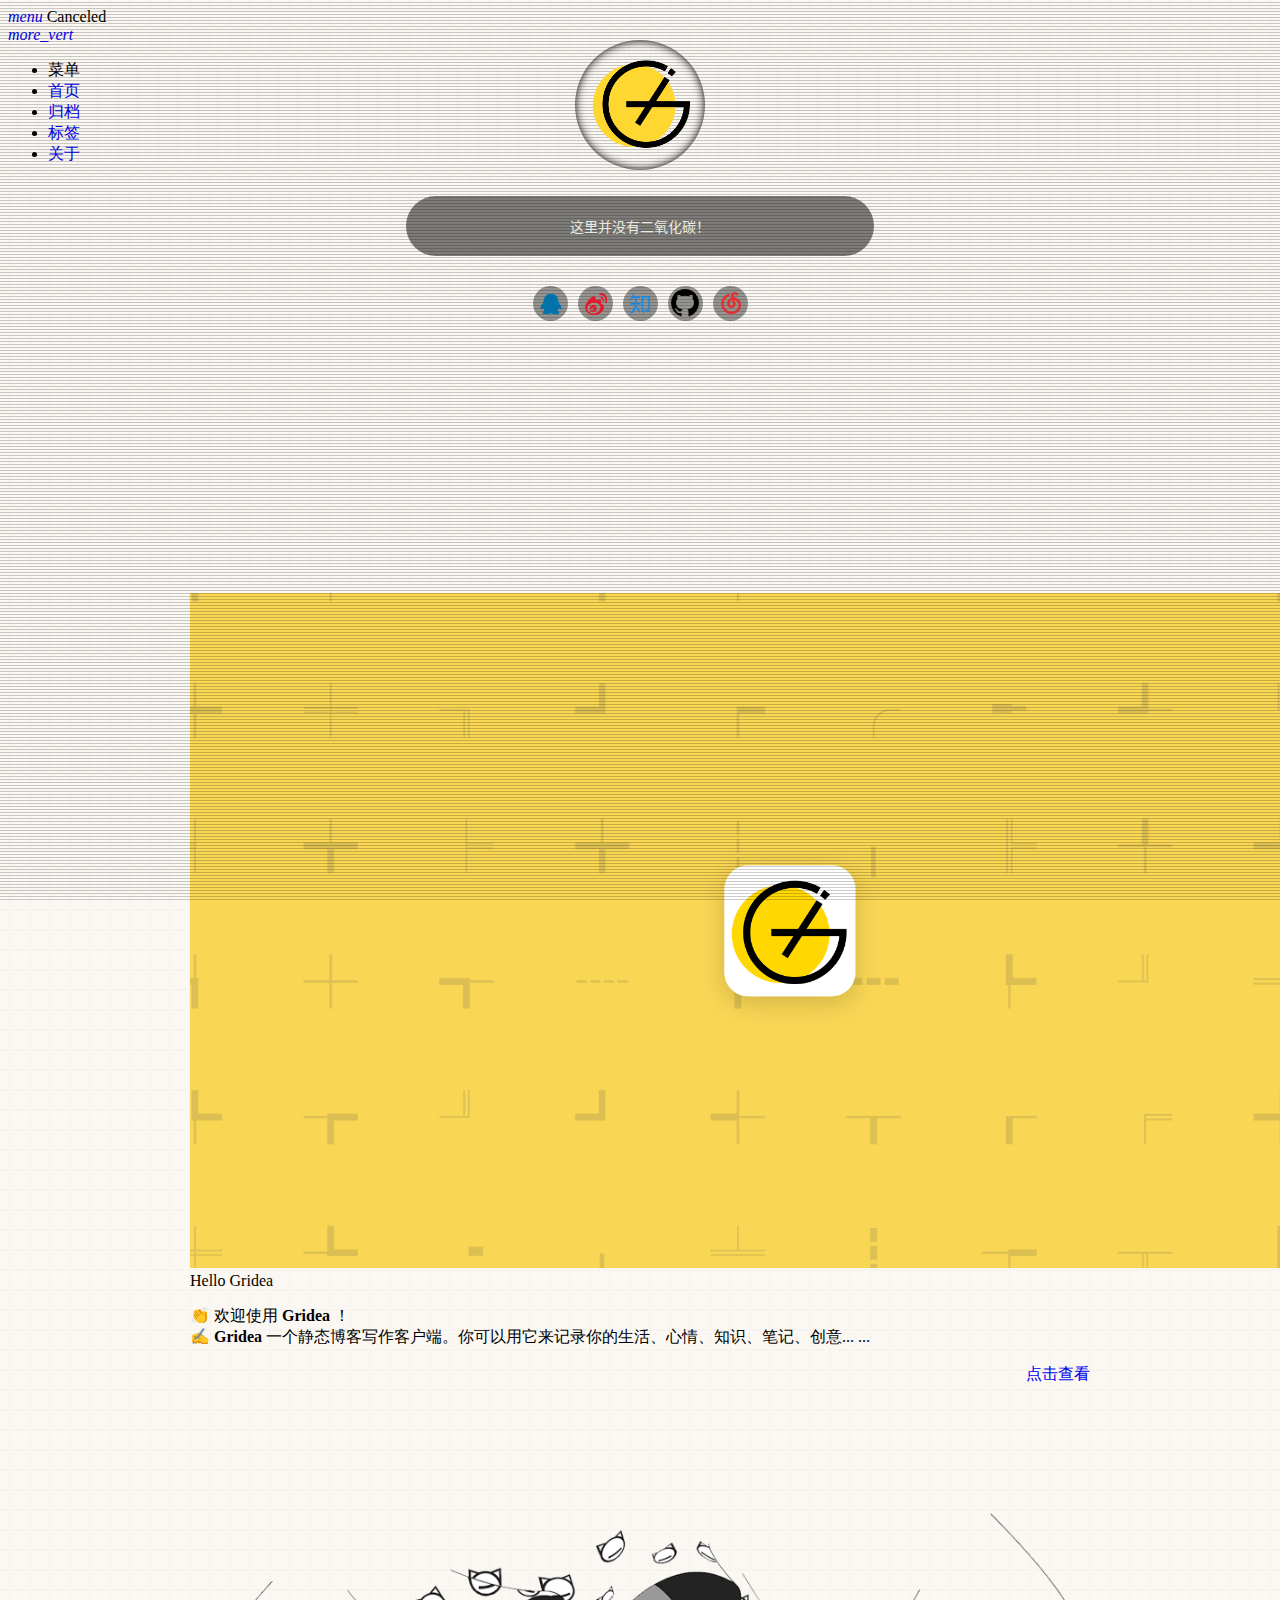
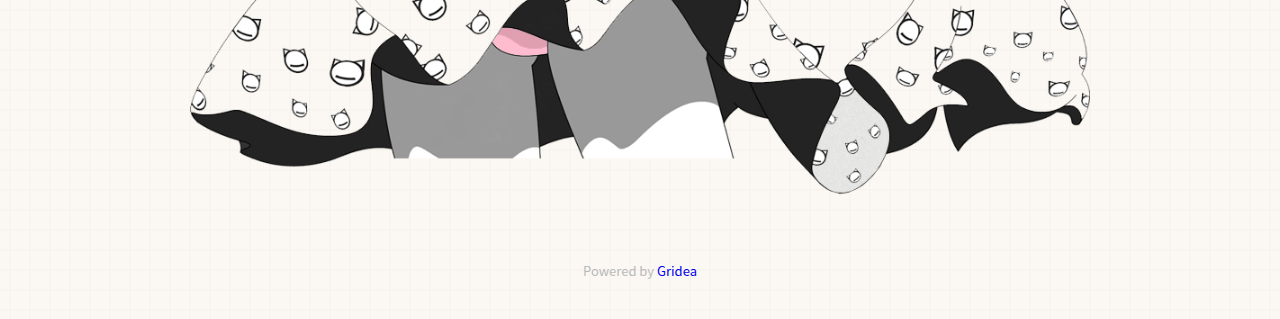
==== commit e76e93b0: "update from gridea: 2020-07-31 20:21:13" ====
--- a/index.html
+++ b/index.html
@@ -2,7 +2,7 @@
 <html lang="en">
 <head>
     <meta charset="UTF-8">
-    <title>Gridea</title>
+    <title>Canceled</title>
     <meta name="viewport" content="width=device-width, initial-scale=1.0,maximum-scale=1.0, user-scalable=no"/>
     <meta http-equiv="X-UA-Compatible" content="IE=edge,chrome=1"/>
     <meta name="renderer" content="webkit">
@@ -21,7 +21,7 @@
 <body class=" mdui-loaded">
 <header class="mdui-toolbar mdui-color-theme mdui-appbar-fixed mdui-appbar-scroll-toolbar-hide" style="z-index: 1000">
     <a href="javascript:;" mdui-drawer="{target: '#left-drawer',overlay:true}" class="mdui-btn mdui-btn-icon"><i class="mdui-icon material-icons">menu</i></a>
-    <span class="mdui-typo-title">Gridea</span>
+    <span class="mdui-typo-title">Canceled</span>
     <div class="mdui-toolbar-spacer"></div>
 <!--    <a href="javascript:history.go(0);" class="mdui-btn mdui-btn-icon"><i class="mdui-icon material-icons">search</i></a>-->
     <a href="javascript:;" class="mdui-btn mdui-btn-icon"><i class="mdui-icon material-icons">more_vert</i></a>
@@ -54,19 +54,19 @@
         <li class="mdui-subheader">菜单</li>
         
         <li class="mdui-list-item mdui-ripple">
-            <a href="/" class="mdui-list-item-content">首页</a>
-        </li>
-        
-        <li class="mdui-list-item mdui-ripple">
-            <a href="/archives" class="mdui-list-item-content">归档</a>
-        </li>
-        
-        <li class="mdui-list-item mdui-ripple">
-            <a href="/tags" class="mdui-list-item-content">标签</a>
-        </li>
-        
-        <li class="mdui-list-item mdui-ripple">
-            <a href="/post/about" class="mdui-list-item-content">关于</a>
+            <a href="https://rebirth-death.github.io/Blog.github.io/" class="mdui-list-item-content">首页</a>
+        </li>
+        
+        <li class="mdui-list-item mdui-ripple">
+            <a href="https://rebirth-death.github.io/Blog.github.io/archives" class="mdui-list-item-content">归档</a>
+        </li>
+        
+        <li class="mdui-list-item mdui-ripple">
+            <a href="https://rebirth-death.github.io/Blog.github.io/tags" class="mdui-list-item-content">标签</a>
+        </li>
+        
+        <li class="mdui-list-item mdui-ripple">
+            <a href="https://rebirth-death.github.io/Blog.github.io/post/about" class="mdui-list-item-content">关于</a>
         </li>
         
     </ul>
@@ -81,7 +81,7 @@
                 </a>
             </div>
             <div class="header-info">
-                <p>温故而知新</p>
+                <p>这里并没有二氧化碳！</p>
             </div>
             <div class="top-social">
                 
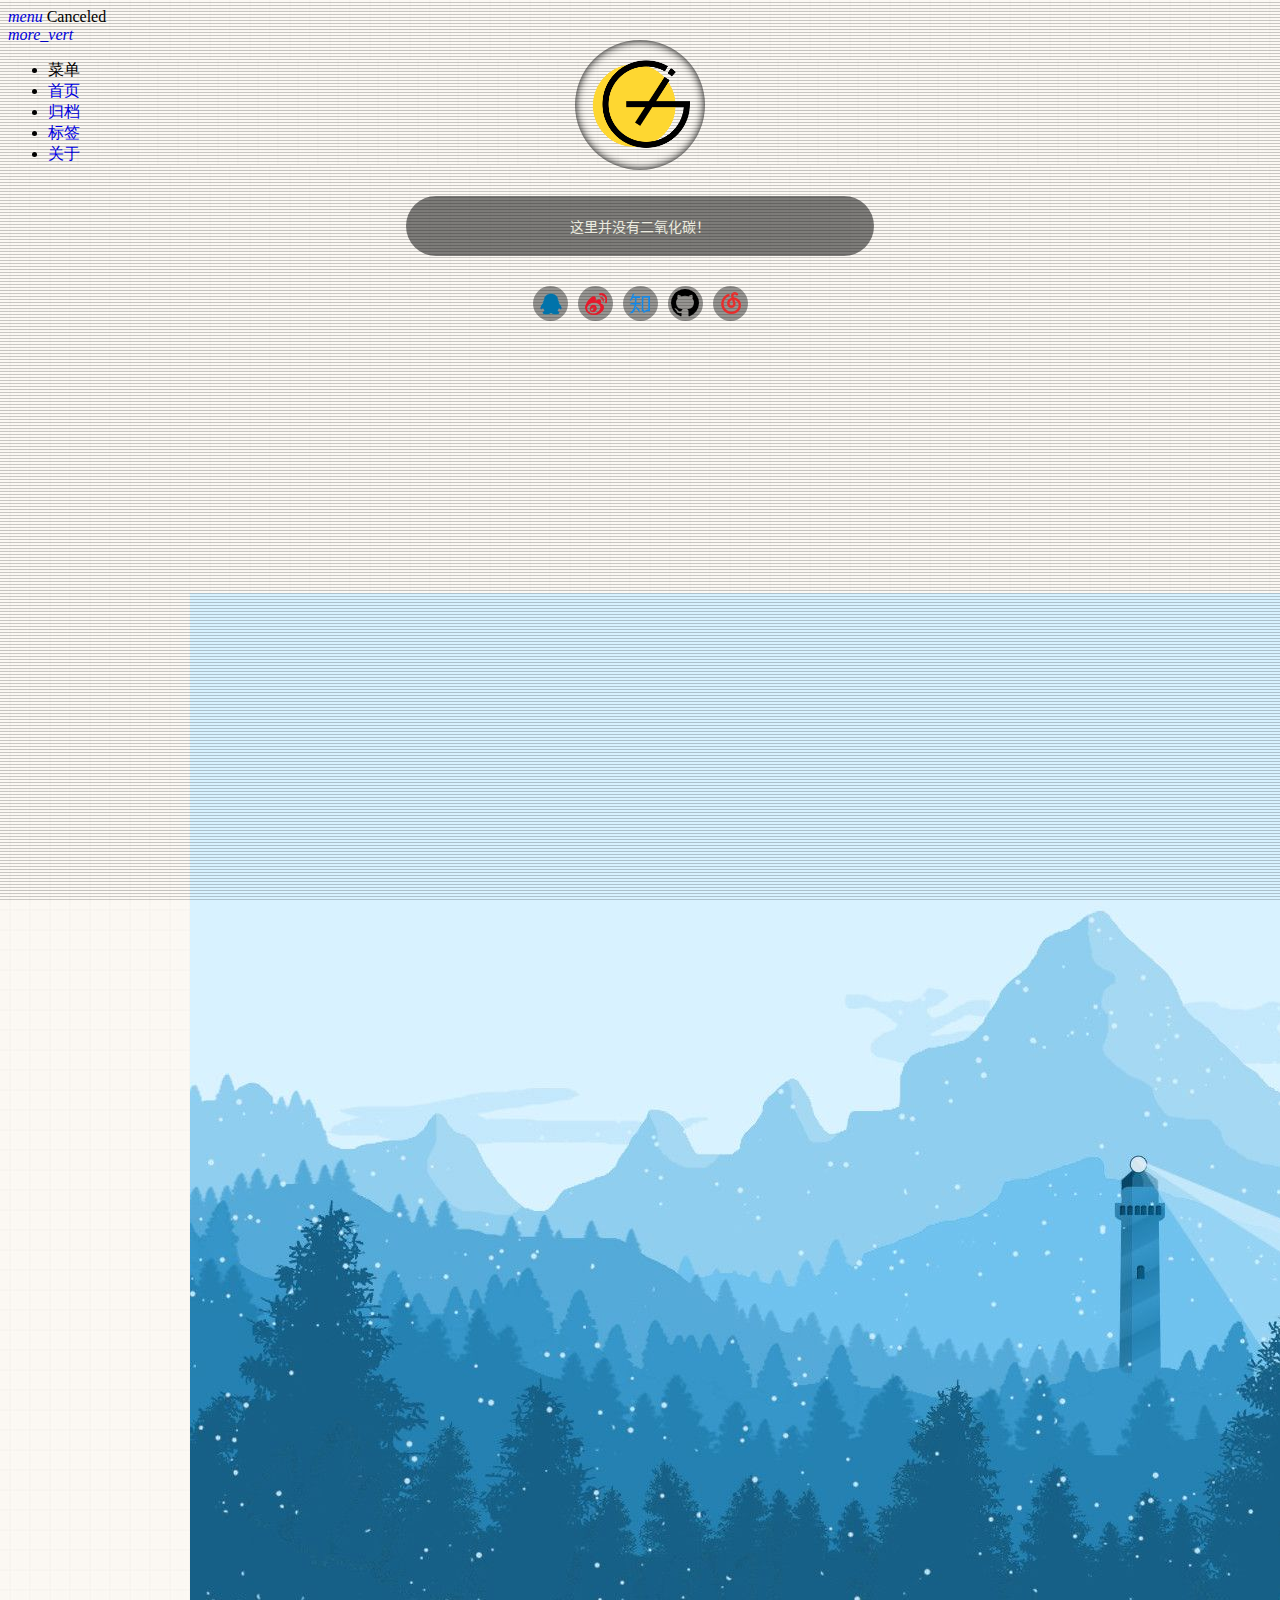
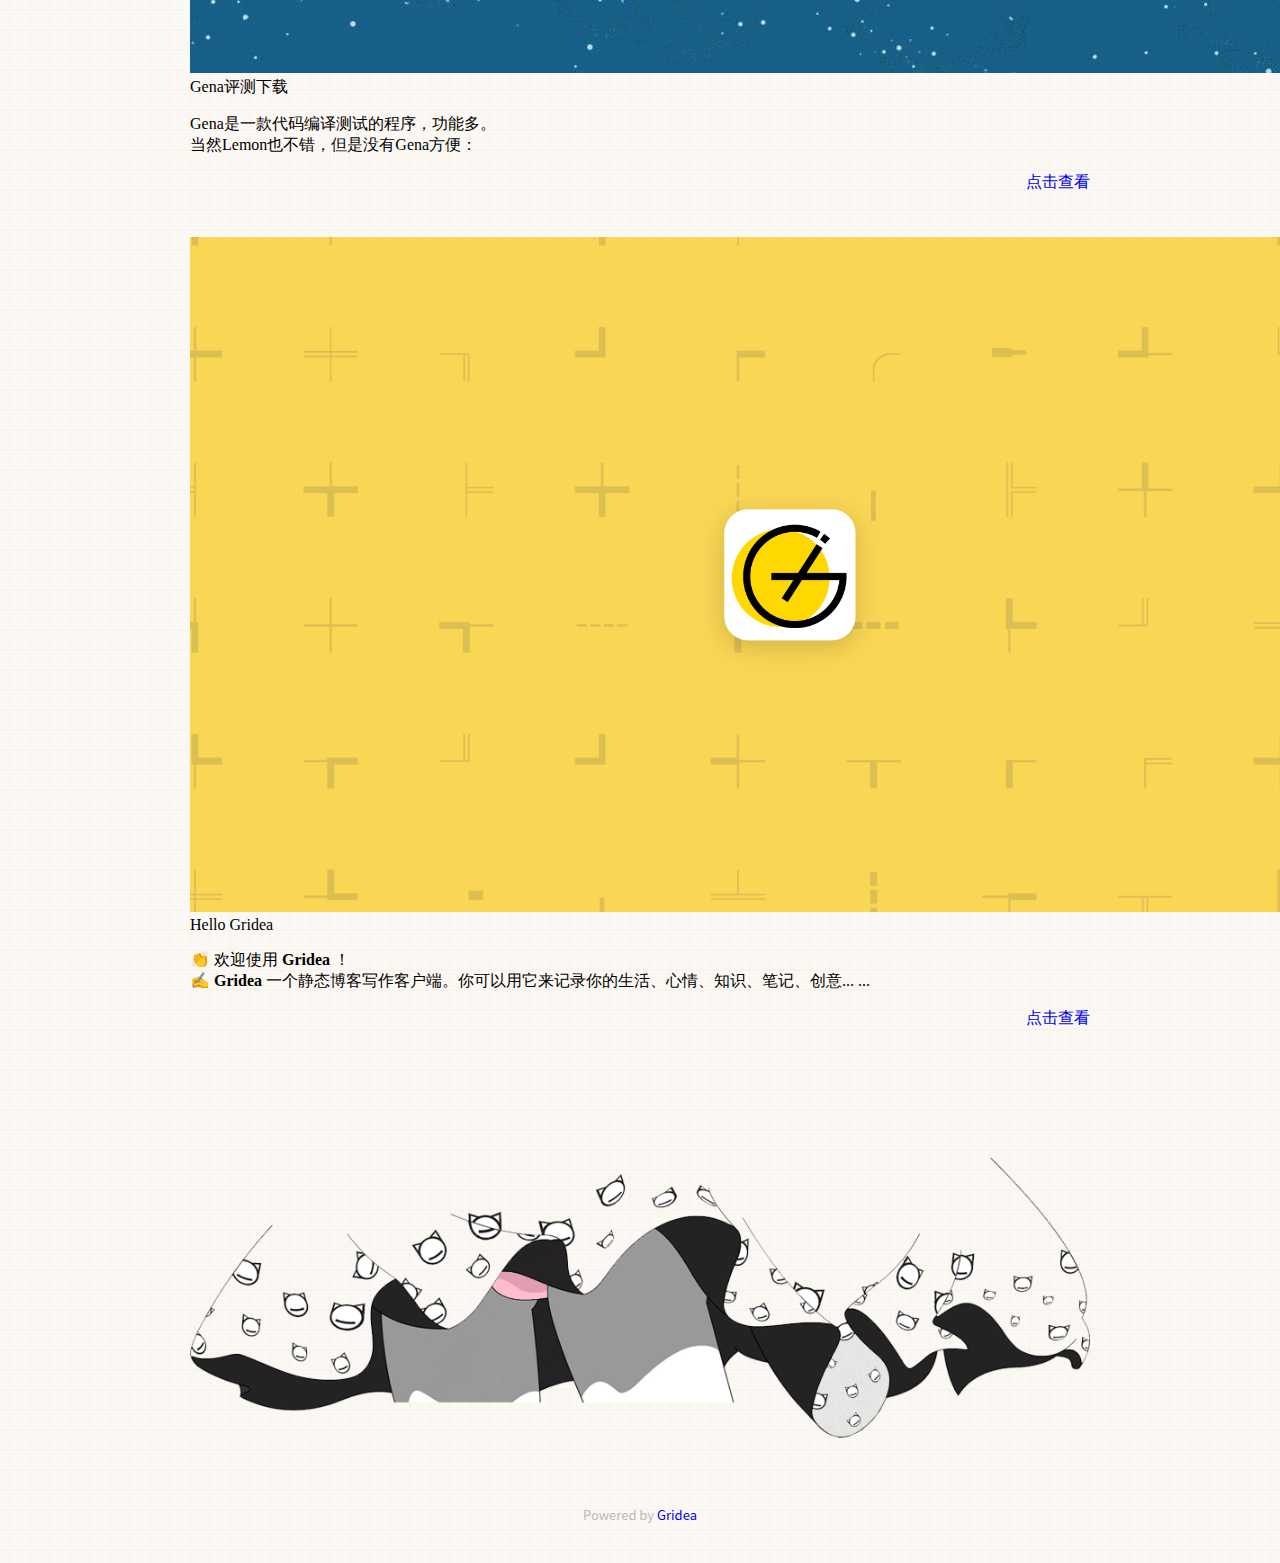
==== commit 657df702: "update from gridea: 2020-08-03 10:24:32" ====
--- a/index.html
+++ b/index.html
@@ -135,6 +135,24 @@
             
     <div class="mdui-card">
         <div class="mdui-card-media">
+            <img src="https://rebirth-death.github.io/Blog.github.io//post-images/gena-ping-ce-xia-zai.jpg"/>
+            <div class="mdui-card-media-covered">
+                <div class="mdui-card-primary">
+                    <div class="mdui-card-primary-title">Gena评测下载</div>
+                    <div class="mdui-card-primary-subtitle"><p>Gena是一款代码编译测试的程序，功能多。<br>
+当然Lemon也不错，但是没有Gena方便：</p>
+</div>
+                </div>
+                <div class="mdui-card-actions" style="float:right;">
+                    <a href="https://rebirth-death.github.io/Blog.github.io/post/gena-ping-ce-xia-zai/" class="mdui-btn mdui-ripple mdui-ripple-white">点击查看</a>
+                </div>
+            </div>
+        </div>
+    </div>
+    <div class="head_card-offset"></div>
+
+    <div class="mdui-card">
+        <div class="mdui-card-media">
             <img src="https://rebirth-death.github.io/Blog.github.io//post-images/hello-gridea.png"/>
             <div class="mdui-card-media-covered">
                 <div class="mdui-card-primary">
